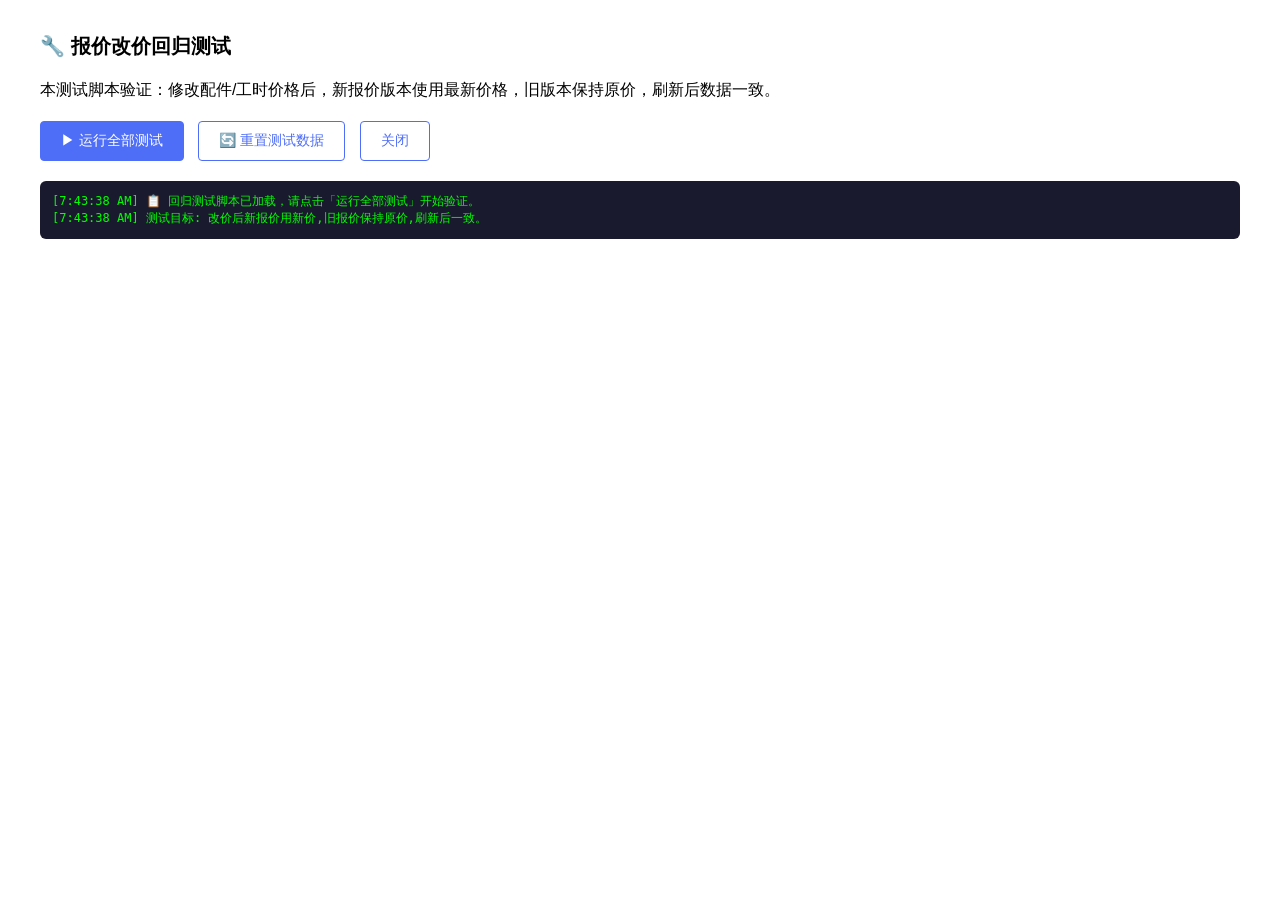
==== computer-repair-tool/test-quote-price.html @ 825b2be2 ".798693375351552:309602a9964cf80da7ad1ea5e0eb639d_6a32c78232409217d488bb77.6a32d7bf32409217d488c096." ====
<!DOCTYPE html>
<html lang="zh-CN">
<head>
<meta charset="UTF-8">
<title>报价改价回归测试</title>
<style>
body{font-family:Microsoft YaHei,arial;padding:20px;max-width:1200px;margin:0 auto}
h1{font-size:20px;margin-bottom:20px}
.test-case{border:1px solid #ddd;border-radius:8px;padding:16px;margin-bottom:16px;background:#fafafa}
.test-case h3{margin:0 0 10px 0;font-size:16px}
.test-step{margin:8px 0;padding:8px 12px;border-radius:4px}
.pass{background:#d1fae5;color:#065f46}
.fail{background:#fee2e2;color:#991b1b}
.pending{background:#fef3c7;color:#92400e}
.test-step .status{float:right;font-weight:700}
.result-summary{padding:16px;border-radius:8px;margin:20px 0;font-size:16px;font-weight:700}
.result-summary.pass{background:#d1fae5;color:#065f46}
.result-summary.fail{background:#fee2e2;color:#991b1b}
button{padding:10px 20px;font-size:14px;margin-right:10px;cursor:pointer;border:1px solid #4f6ef7;background:#4f6ef7;color:#fff;border-radius:4px}
button:hover{background:#3b5de7}
button.secondary{background:#fff;color:#4f6ef7}
code{background:#f0f0f0;padding:2px 6px;border-radius:3px;font-family:Consolas,monospace}
.log{background:#1a1a2e;color:#0f0;padding:12px;border-radius:6px;font-family:Consolas,monospace;font-size:12px;margin-top:12px;max-height:300px;overflow:auto;white-space:pre-wrap}
</style>
</head>
<body>

<h1>🔧 报价改价回归测试</h1>

<p>本测试脚本验证：修改配件/工时价格后，新报价版本使用最新价格，旧版本保持原价，刷新后数据一致。</p>

<div style="margin:20px 0">
<button onclick="runAllTests()">▶ 运行全部测试</button>
<button class="secondary" onclick="resetTestData()">🔄 重置测试数据</button>
<button class="secondary" onclick="window.close()">关闭</button>
</div>

<div id="test-results"></div>
<div id="test-summary"></div>
<div id="test-log" class="log"></div>

<script src="app.js"></script>
<script>
var TEST_STORAGE_KEYS={
  ORDERS:'crp_test_orders',
  PARTS:'crp_test_parts',
  LABOR:'crp_test_labor',
  QUOTES:'crp_test_quotes',
  HISTORY:'crp_test_history',
  ROLLBACKS:'crp_test_rollbacks',
  TERMINATIONS:'crp_test_terminations'
};

function log(msg){
  var time=new Date().toLocaleTimeString();
  var el=document.getElementById('test-log');
  el.textContent+='['+time+'] '+msg+'\n';
  el.scrollTop=el.scrollHeight;
}

function step(name,fn){
  try{
    fn();
    return{name:name,pass:true};
  }catch(e){
    log('❌ '+name+' 失败: '+e.message);
    return{name:name,pass:false,error:e.message};
  }
}

function assertEq(actual,expected,msg){
  if(actual!==expected){
    throw new Error(msg+' - 期望: '+expected+', 实际: '+actual);
  }
  log('  ✅ '+msg+': '+actual);
}

function resetTestData(){
  log('🔄 重置测试数据...');
  Object.values(TEST_STORAGE_KEYS).forEach(function(k){localStorage.removeItem(k)});
  
  var parts=[
    {id:'tp1',name:'测试配件A',category:'测试',unitPrice:100,updatedAt:now()},
    {id:'tp2',name:'测试配件B',category:'测试',unitPrice:200,updatedAt:now()}
  ];
  localStorage.setItem(TEST_STORAGE_KEYS.PARTS,JSON.stringify(parts));
  
  var labor=[
    {id:'tl1',name:'测试工时X',category:'测试',fee:50,updatedAt:now()},
    {id:'tl2',name:'测试工时Y',category:'测试',fee:80,updatedAt:now()}
  ];
  localStorage.setItem(TEST_STORAGE_KEYS.LABOR,JSON.stringify(labor));
  
  var order={
    id:'to1',orderNo:'TEST-001',customerName:'测试客户',customerPhone:'13800000000',
    deviceType:'笔记本',deviceBrand:'测试牌',deviceModel:'Test1',
    faultDescription:'测试故障',handler:'测试员',
    currentStatus:STATUS.INSPECTING,createdAt:now(),updatedAt:now()
  };
  localStorage.setItem(TEST_STORAGE_KEYS.ORDERS,JSON.stringify([order]));
  localStorage.setItem(TEST_STORAGE_KEYS.QUOTES,'[]');
  localStorage.setItem(TEST_STORAGE_KEYS.HISTORY,'[]');
  localStorage.setItem(TEST_STORAGE_KEYS.ROLLBACKS,'[]');
  localStorage.setItem(TEST_STORAGE_KEYS.TERMINATIONS,'[]');
  
  log('✅ 测试数据已重置');
  document.getElementById('test-results').innerHTML='';
  document.getElementById('test-summary').innerHTML='';
}

function getTestParts(){return JSON.parse(localStorage.getItem(TEST_STORAGE_KEYS.PARTS)||'[]')}
function setTestParts(p){localStorage.setItem(TEST_STORAGE_KEYS.PARTS,JSON.stringify(p))}
function getTestLabor(){return JSON.parse(localStorage.getItem(TEST_STORAGE_KEYS.LABOR)||'[]')}
function setTestLabor(l){localStorage.setItem(TEST_STORAGE_KEYS.LABOR,JSON.stringify(l))}
function getTestQuotes(){return JSON.parse(localStorage.getItem(TEST_STORAGE_KEYS.QUOTES)||'[]')}
function setTestQuotes(q){localStorage.setItem(TEST_STORAGE_KEYS.QUOTES,JSON.stringify(q))}
function getTestOrders(){return JSON.parse(localStorage.getItem(TEST_STORAGE_KEYS.ORDERS)||'[]')}
function setTestOrders(o){localStorage.setItem(TEST_STORAGE_KEYS.ORDERS,JSON.stringify(o))}

function runAllTests(){
  log('🚀 开始运行全部测试...\n');
  resetTestData();
  
  var results=[];
  
  results.push(step('TC01: 生成版本1报价（配件A ¥100 + 工时X ¥50 = 总计¥150）',function(){
    var parts=getTestParts();
    var labor=getTestLabor();
    var partA=parts.find(function(p){return p.id==='tp1'});
    var laborX=labor.find(function(l){return l.id==='tl1'});
    
    var vParts=[{partId:'tp1',partName:partA.name,unitPrice:partA.unitPrice,quantity:1,subtotal:partA.unitPrice*1}];
    var vLabor=[{laborItemId:'tl1',laborName:laborX.name,fee:laborX.fee}];
    
    var v=getTestQuotes().length+1;
    var quote={
      id:'tq1',orderId:'to1',version:v,
      parts:JSON.parse(JSON.stringify(vParts)),
      laborItems:JSON.parse(JSON.stringify(vLabor)),
      totalPartsCost:100,totalLaborCost:50,totalCost:150,
      createdAt:now(),handler:'测试员'
    };
    var quotes=getTestQuotes();quotes.push(quote);setTestQuotes(quotes);
    
    var saved=getTestQuotes().find(function(q){return q.version===1});
    assertEq(saved.totalCost,150,'版本1总价');
    assertEq(saved.parts[0].unitPrice,100,'版本1配件A单价');
    assertEq(saved.laborItems[0].fee,50,'版本1工时X费用');
  }));
  
  results.push(step('TC02: 修改配件A价格 100→399，工时X 50→80',function(){
    var parts=getTestParts();
    var idx=parts.findIndex(function(p){return p.id==='tp1'});
    parts[idx].unitPrice=399;
    setTestParts(parts);
    
    var labor=getTestLabor();
    var lidx=labor.findIndex(function(l){return l.id==='tl1'});
    labor[lidx].fee=80;
    setTestLabor(labor);
    
    var newParts=getTestParts();
    var newLabor=getTestLabor();
    assertEq(newParts.find(function(p){return p.id==='tp1'}).unitPrice,399,'配件A新价格');
    assertEq(newLabor.find(function(l){return l.id==='tl1'}).fee,80,'工时X新费用');
  }));
  
  results.push(step('TC03: 模拟showQuoteModal + doQuote 生成版本2（必须用最新价）',function(){
    var latestQuote=getTestQuotes().find(function(q){return q.orderId==='to1'});
    
    var parts=getTestParts();
    var labor=getTestLabor();
    
    var curPart=parts.find(function(p){return p.id==='tp1'});
    var curLabor=labor.find(function(l){return l.id==='tl1'});
    
    var unitPrice=curPart.unitPrice;
    var fee=curLabor.fee;
    
    var vParts=[{partId:'tp1',partName:curPart.name,unitPrice:unitPrice,quantity:1,subtotal:unitPrice*1}];
    var vLabor=[{laborItemId:'tl1',laborName:curLabor.name,fee:fee}];
    
    var v=getTestQuotes().length+1;
    var totalParts=vParts.reduce(function(s,p){return s+p.subtotal},0);
    var totalLabor=vLabor.reduce(function(s,l){return s+l.fee},0);
    var quote={
      id:'tq2',orderId:'to1',version:v,
      parts:JSON.parse(JSON.stringify(vParts)),
      laborItems:JSON.parse(JSON.stringify(vLabor)),
      totalPartsCost:totalParts,totalLaborCost:totalLabor,totalCost:totalParts+totalLabor,
      createdAt:now(),handler:'测试员'
    };
    var quotes=getTestQuotes();quotes.push(quote);setTestQuotes(quotes);
    
    var v2=getTestQuotes().find(function(q){return q.version===2});
    assertEq(v2.parts[0].unitPrice,399,'版本2配件A单价应为新价399');
    assertEq(v2.laborItems[0].fee,80,'版本2工时X费用应为新价80');
    assertEq(v2.totalCost,479,'版本2总价应为399+80=479');
  }));
  
  results.push(step('TC04: 验证旧版本1未被篡改',function(){
    var v1=getTestQuotes().find(function(q){return q.version===1});
    assertEq(v1.parts[0].unitPrice,100,'版本1配件A单价仍应为原价100');
    assertEq(v1.laborItems[0].fee,50,'版本1工时X费用仍应为原价50');
    assertEq(v1.totalCost,150,'版本1总价仍应为150');
  }));
  
  results.push(step('TC05: 模拟刷新/重开后数据一致性',function(){
    var v1=getTestQuotes().find(function(q){return q.version===1});
    var v2=getTestQuotes().find(function(q){return q.version===2});
    assertEq(v1.totalCost,150,'刷新后版本1总价');
    assertEq(v2.totalCost,479,'刷新后版本2总价');
    assertEq(v1.parts[0].unitPrice,100,'刷新后版本1单价');
    assertEq(v2.parts[0].unitPrice,399,'刷新后版本2单价');
  }));
  
  results.push(step('TC06: 验证多版本共存且各自独立',function(){
    var all=getTestQuotes().filter(function(q){return q.orderId==='to1'});
    assertEq(all.length,2,'应有2个版本');
    assertEq(all[0].version,1,'版本号顺序正确');
    assertEq(all[1].version,2,'版本号顺序正确');
    assertEq(all[0].totalCost<all[1].totalCost,true,'版本2比版本1贵');
  }));
  
  results.push(step('TC07: 模拟doQuote的最新价优先逻辑（双重保险）',function(){
    var rows=[{partId:'tp1'}];
    var allParts=getTestParts();
    var curPart=allParts.find(function(p){return p.id==='tp1'});
    var unitPrice=curPart.unitPrice;
    assertEq(unitPrice,399,'doQuote应从最新配置读价，而非DOM输入框');
  }));
  
  renderResults(results);
}

function renderResults(results){
  var html='';
  var passed=0,failed=0;
  results.forEach(function(r,i){
    var cls=r.pass?'pass':'fail';
    if(r.pass)passed++;else failed++;
    html+='<div class="test-case"><h3>用例'+(i+1)+': '+r.name+'</h3>';
    html+='<div class="test-step '+cls+'">'+r.name+'<span class="status">'+(r.pass?'✅ 通过':'❌ 失败')+'</span></div>';
    if(r.error)html+='<div style="color:#991b1b;margin-top:8px">错误: '+r.error+'</div>';
    html+='</div>';
  });
  document.getElementById('test-results').innerHTML=html;
  
  var summaryCls=failed===0?'pass':'fail';
  var summary=failed===0?'✅ 全部测试通过 ('+passed+'/'+results.length+')':'❌ 测试失败 ('+failed+'/'+results.length+' 未通过)';
  document.getElementById('test-summary').innerHTML='<div class="result-summary '+summaryCls+'">'+summary+'</div>';
  
  log('\n========================================');
  log('测试完成: '+passed+' 通过, '+failed+' 失败');
  if(failed===0)log('🎉 全部测试通过！报价改价逻辑正确。');
  else log('⚠️  有 '+failed+' 个测试失败，请检查代码。');
}

window.onload=function(){
  log('📋 回归测试脚本已加载，请点击「运行全部测试」开始验证。');
  log('测试目标: 改价后新报价用新价,旧报价保持原价,刷新后一致。');
};
</script>
</body>
</html>
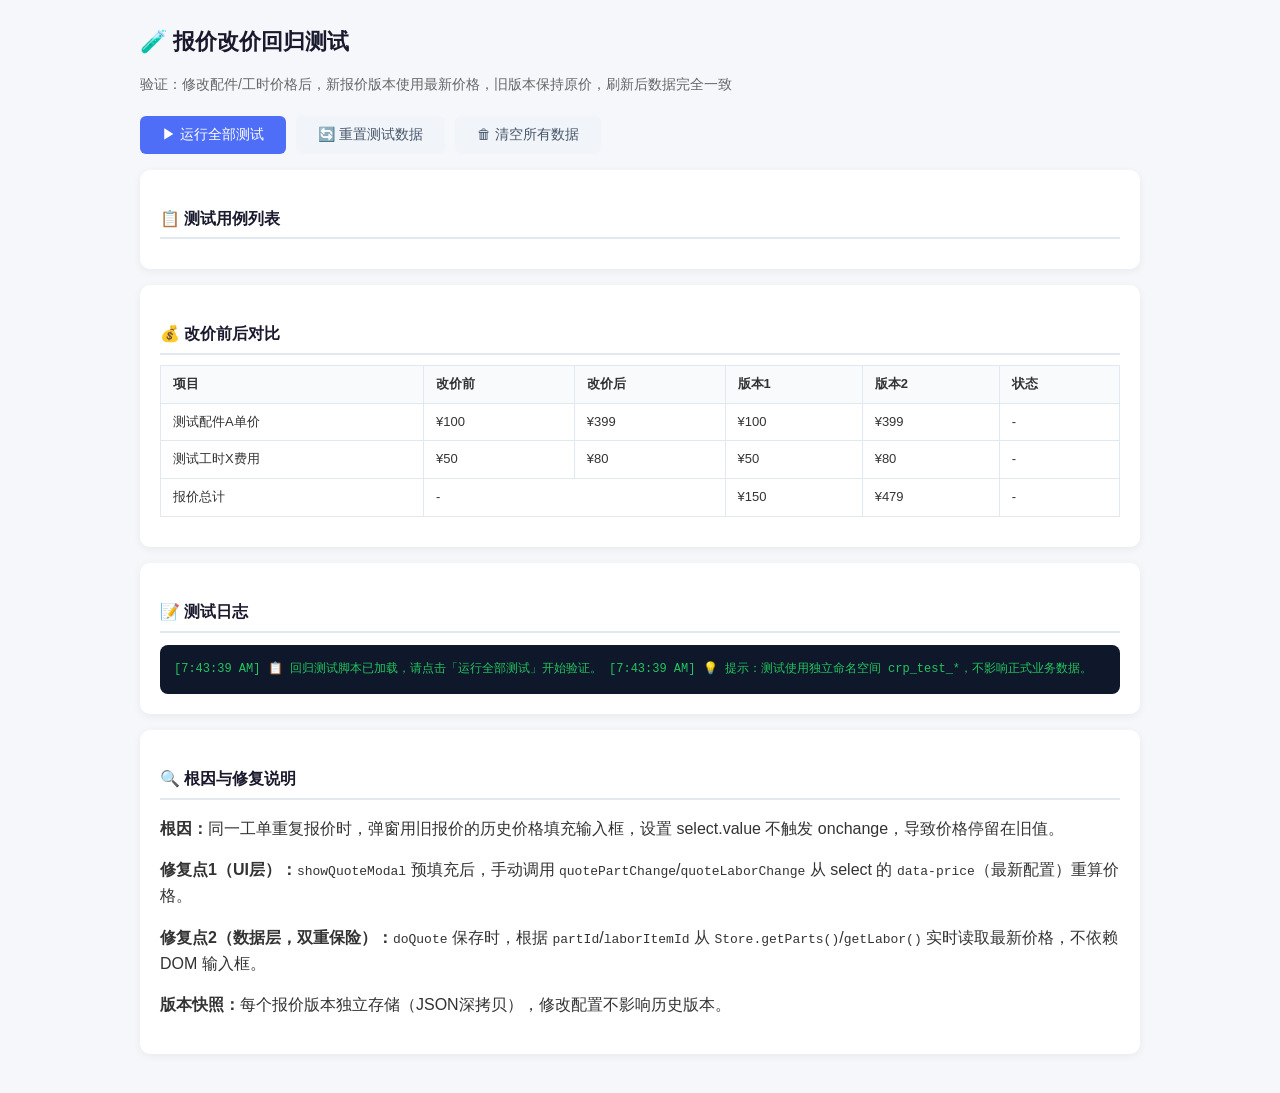
==== commit 11ac7bf7: ".798693375351552:fcc346054d9eb81f1b3352fd6e4cbf6d_6a32c78232409217d488bb77.6a333b5832409217d488cb27." ====
--- a/computer-repair-tool/test-quote-price.html
+++ b/computer-repair-tool/test-quote-price.html
@@ -4,261 +4,404 @@
 <meta charset="UTF-8">
 <title>报价改价回归测试</title>
 <style>
-body{font-family:Microsoft YaHei,arial;padding:20px;max-width:1200px;margin:0 auto}
-h1{font-size:20px;margin-bottom:20px}
-.test-case{border:1px solid #ddd;border-radius:8px;padding:16px;margin-bottom:16px;background:#fafafa}
-.test-case h3{margin:0 0 10px 0;font-size:16px}
-.test-step{margin:8px 0;padding:8px 12px;border-radius:4px}
-.pass{background:#d1fae5;color:#065f46}
-.fail{background:#fee2e2;color:#991b1b}
-.pending{background:#fef3c7;color:#92400e}
-.test-step .status{float:right;font-weight:700}
-.result-summary{padding:16px;border-radius:8px;margin:20px 0;font-size:16px;font-weight:700}
-.result-summary.pass{background:#d1fae5;color:#065f46}
-.result-summary.fail{background:#fee2e2;color:#991b1b}
-button{padding:10px 20px;font-size:14px;margin-right:10px;cursor:pointer;border:1px solid #4f6ef7;background:#4f6ef7;color:#fff;border-radius:4px}
-button:hover{background:#3b5de7}
-button.secondary{background:#fff;color:#4f6ef7}
-code{background:#f0f0f0;padding:2px 6px;border-radius:3px;font-family:Consolas,monospace}
-.log{background:#1a1a2e;color:#0f0;padding:12px;border-radius:6px;font-family:Consolas,monospace;font-size:12px;margin-top:12px;max-height:300px;overflow:auto;white-space:pre-wrap}
+body{font-family:"Microsoft YaHei",arial,sans-serif;padding:24px;max-width:1000px;margin:0 auto;background:#f5f7fa;color:#333;line-height:1.6}
+h1{font-size:22px;margin:0 0 8px;color:#1a1a2e}
+.subtitle{color:#666;margin-bottom:20px;font-size:14px}
+.card{background:#fff;border-radius:10px;padding:20px;margin-bottom:16px;box-shadow:0 2px 8px rgba(0,0,0,0.06)}
+.test-row{display:flex;justify-content:space-between;align-items:center;padding:10px 14px;margin:6px 0;border-radius:6px}
+.test-row.pass{background:#ecfdf5;border-left:4px solid #10b981}
+.test-row.fail{background:#fef2f2;border-left:4px solid #ef4444}
+.test-row .name{font-weight:500}
+.test-row .status{font-weight:700;font-size:14px}
+.pass .status{color:#059669}
+.fail .status{color:#dc2626}
+.summary{padding:16px 20px;border-radius:10px;font-size:16px;font-weight:700;margin-top:20px;text-align:center}
+.summary.pass{background:#d1fae5;color:#065f46}
+.summary.fail{background:#fee2e2;color:#991b1b}
+.btn{padding:10px 22px;font-size:14px;cursor:pointer;border:none;border-radius:6px;background:#4f6ef7;color:#fff;font-weight:500;transition:background .2s}
+.btn:hover{background:#3b5de7}
+.btn.secondary{background:#f1f5f9;color:#475569}
+.btn.secondary:hover{background:#e2e8f0}
+.btn.danger{background:#ef4444}
+.btn.danger:hover{background:#dc2626}
+.btn-group{display:flex;gap:10px;margin-bottom:16px;flex-wrap:wrap}
+.code-block{background:#1a1a2e;color:#e2e8f0;padding:14px;border-radius:8px;font-family:Consolas,"Courier New",monospace;font-size:13px;overflow-x:auto;margin:10px 0}
+.log{background:#0f172a;color:#22c55e;padding:14px;border-radius:8px;font-family:Consolas,"Courier New",monospace;font-size:12px;margin-top:12px;max-height:260px;overflow:auto;line-height:1.8}
+.log .err{color:#ef4444}
+.log .warn{color:#f59e0b}
+.section-title{font-size:16px;font-weight:600;margin:16px 0 10px 0;color:#1a1a2e;border-bottom:2px solid #e2e8f0;padding-bottom:6px}
+.expect-table{width:100%;border-collapse:collapse;margin:10px 0;font-size:13px}
+.expect-table th,.expect-table td{border:1px solid #e2e8f0;padding:8px 12px;text-align:left}
+.expect-table th{background:#f8fafc;font-weight:600}
+.expect-table tr.pass td{background:#f0fdf4}
+.expect-table tr.fail td{background:#fef2f2}
+.highlight{background:#fef3c7;padding:2px 6px;border-radius:4px;font-weight:600}
 </style>
 </head>
 <body>
 
-<h1>🔧 报价改价回归测试</h1>
-
-<p>本测试脚本验证：修改配件/工时价格后，新报价版本使用最新价格，旧版本保持原价，刷新后数据一致。</p>
-
-<div style="margin:20px 0">
-<button onclick="runAllTests()">▶ 运行全部测试</button>
-<button class="secondary" onclick="resetTestData()">🔄 重置测试数据</button>
-<button class="secondary" onclick="window.close()">关闭</button>
+<h1>🧪 报价改价回归测试</h1>
+<p class="subtitle">验证：修改配件/工时价格后，新报价版本使用最新价格，旧版本保持原价，刷新后数据完全一致</p>
+
+<div class="btn-group">
+  <button class="btn" onclick="runAllTests()">▶ 运行全部测试</button>
+  <button class="btn secondary" onclick="resetTestData()">🔄 重置测试数据</button>
+  <button class="btn secondary" onclick="clearAllData()">🗑 清空所有数据</button>
 </div>
 
-<div id="test-results"></div>
-<div id="test-summary"></div>
-<div id="test-log" class="log"></div>
+<div id="summary-container"></div>
+
+<div class="card">
+  <div class="section-title">📋 测试用例列表</div>
+  <div id="test-results"></div>
+</div>
+
+<div class="card">
+  <div class="section-title">💰 改价前后对比</div>
+  <table class="expect-table">
+    <thead><tr><th>项目</th><th>改价前</th><th>改价后</th><th>版本1</th><th>版本2</th><th>状态</th></tr></thead>
+    <tbody id="compare-table">
+      <tr><td>测试配件A单价</td><td>¥100</td><td>¥399</td><td>¥100</td><td>¥399</td><td>-</td></tr>
+      <tr><td>测试工时X费用</td><td>¥50</td><td>¥80</td><td>¥50</td><td>¥80</td><td>-</td></tr>
+      <tr><td>报价总计</td><td colspan="2">-</td><td>¥150</td><td>¥479</td><td>-</td></tr>
+    </tbody>
+  </table>
+</div>
+
+<div class="card">
+  <div class="section-title">📝 测试日志</div>
+  <div id="test-log" class="log"></div>
+</div>
+
+<div class="card">
+  <div class="section-title">🔍 根因与修复说明</div>
+  <p><strong>根因：</strong>同一工单重复报价时，弹窗用旧报价的历史价格填充输入框，设置 select.value 不触发 onchange，导致价格停留在旧值。</p>
+  <p><strong>修复点1（UI层）：</strong><code>showQuoteModal</code> 预填充后，手动调用 <code>quotePartChange</code>/<code>quoteLaborChange</code> 从 select 的 <code>data-price</code>（最新配置）重算价格。</p>
+  <p><strong>修复点2（数据层，双重保险）：</strong><code>doQuote</code> 保存时，根据 <code>partId</code>/<code>laborItemId</code> 从 <code>Store.getParts()</code>/<code>getLabor()</code> 实时读取最新价格，不依赖 DOM 输入框。</p>
+  <p><strong>版本快照：</strong>每个报价版本独立存储（JSON深拷贝），修改配置不影响历史版本。</p>
+</div>
 
 <script src="app.js"></script>
 <script>
-var TEST_STORAGE_KEYS={
-  ORDERS:'crp_test_orders',
-  PARTS:'crp_test_parts',
-  LABOR:'crp_test_labor',
-  QUOTES:'crp_test_quotes',
-  HISTORY:'crp_test_history',
-  ROLLBACKS:'crp_test_rollbacks',
-  TERMINATIONS:'crp_test_terminations'
-};
-
-function log(msg){
-  var time=new Date().toLocaleTimeString();
-  var el=document.getElementById('test-log');
-  el.textContent+='['+time+'] '+msg+'\n';
-  el.scrollTop=el.scrollHeight;
-}
-
-function step(name,fn){
+var TEST_PREFIX = 'crp_test_';
+var ORIGIN_KEYS = {};
+
+function log(msg, type){
+  var time = new Date().toLocaleTimeString();
+  var el = document.getElementById('test-log');
+  var cls = type ? ' class="' + type + '"' : '';
+  el.innerHTML += '[' + time + '] <span' + cls + '>' + msg + '</span>\n';
+  el.scrollTop = el.scrollHeight;
+}
+
+function swapStorageKeys(useTest){
+  var keys = ['ORDERS','PARTS','LABOR','QUOTES','HISTORY','ROLLBACKS','TERMINATIONS','INITIALIZED'];
+  if(useTest){
+    keys.forEach(function(k){
+      ORIGIN_KEYS[k] = STORAGE_KEYS[k];
+      STORAGE_KEYS[k] = TEST_PREFIX + k.toLowerCase();
+    });
+  } else {
+    keys.forEach(function(k){
+      if(ORIGIN_KEYS[k]) STORAGE_KEYS[k] = ORIGIN_KEYS[k];
+    });
+  }
+}
+
+function resetTestData(){
+  swapStorageKeys(true);
+  var keys = Object.values(STORAGE_KEYS);
+  keys.forEach(function(k){ localStorage.removeItem(k); });
+  
+  var t = '2026-06-18T09:00:00.000Z';
+  var parts = [
+    {id:'tp1', name:'测试配件A', category:'测试', unitPrice:100, updatedAt:t},
+    {id:'tp2', name:'测试配件B', category:'测试', unitPrice:200, updatedAt:t}
+  ];
+  Store.saveParts(parts);
+  
+  var labor = [
+    {id:'tl1', name:'测试工时X', category:'测试', fee:50, updatedAt:t},
+    {id:'tl2', name:'测试工时Y', category:'测试', fee:80, updatedAt:t}
+  ];
+  Store.saveLabor(labor);
+  
+  var order = {
+    id:'to1', orderNo:'TEST-001', customerName:'测试客户', customerPhone:'13800000000',
+    deviceType:'笔记本', deviceBrand:'测试牌', deviceModel:'Test1',
+    faultDescription:'测试故障描述', handler:'测试员',
+    currentStatus: STATUS.INSPECTING, createdAt:t, updatedAt:t
+  };
+  Store.saveOrders([order]);
+  
+  Store.saveQuotes([]);
+  Store.saveHistory([]);
+  Store.saveRollbacks([]);
+  Store.saveTerminations([]);
+  Store.save(STORAGE_KEYS.INITIALIZED, 'true');
+  
+  log('✅ 测试数据已重置（测试命名空间，不影响正式数据）', 'pass');
+  document.getElementById('test-results').innerHTML = '';
+  document.getElementById('summary-container').innerHTML = '';
+}
+
+function clearAllData(){
+  swapStorageKeys(true);
+  var keys = Object.values(STORAGE_KEYS);
+  keys.forEach(function(k){ localStorage.removeItem(k); });
+  swapStorageKeys(false);
+  log('🗑 测试数据已清空', 'warn');
+}
+
+function assertEq(actual, expected, msg){
+  if(actual !== expected){
+    throw new Error(msg + ' — 期望: ' + expected + ', 实际: ' + actual);
+  }
+  log('  ✅ ' + msg + ': ' + actual);
+}
+
+function runAllTests(){
+  log('🚀 开始运行全部回归测试...\n', 'warn');
+  resetTestData();
+  
+  var results = [];
+  
   try{
-    fn();
-    return{name:name,pass:true};
-  }catch(e){
-    log('❌ '+name+' 失败: '+e.message);
-    return{name:name,pass:false,error:e.message};
+    results.push(tc01_generateV1());
+    results.push(tc02_modifyPrices());
+    results.push(tc03_generateV2());
+    results.push(tc04_v1NotModified());
+    results.push(tc05_refreshConsistency());
+    results.push(tc06_multiVersionIndependent());
+    results.push(tc07_doQuoteUsesLatest());
+    results.push(tc08_detailRenderCorrect());
+  } catch(e){
+    log('❌ 测试执行异常: ' + e.message, 'err');
   }
-}
-
-function assertEq(actual,expected,msg){
-  if(actual!==expected){
-    throw new Error(msg+' - 期望: '+expected+', 实际: '+actual);
-  }
-  log('  ✅ '+msg+': '+actual);
-}
-
-function resetTestData(){
-  log('🔄 重置测试数据...');
-  Object.values(TEST_STORAGE_KEYS).forEach(function(k){localStorage.removeItem(k)});
-  
-  var parts=[
-    {id:'tp1',name:'测试配件A',category:'测试',unitPrice:100,updatedAt:now()},
-    {id:'tp2',name:'测试配件B',category:'测试',unitPrice:200,updatedAt:now()}
-  ];
-  localStorage.setItem(TEST_STORAGE_KEYS.PARTS,JSON.stringify(parts));
-  
-  var labor=[
-    {id:'tl1',name:'测试工时X',category:'测试',fee:50,updatedAt:now()},
-    {id:'tl2',name:'测试工时Y',category:'测试',fee:80,updatedAt:now()}
-  ];
-  localStorage.setItem(TEST_STORAGE_KEYS.LABOR,JSON.stringify(labor));
-  
-  var order={
-    id:'to1',orderNo:'TEST-001',customerName:'测试客户',customerPhone:'13800000000',
-    deviceType:'笔记本',deviceBrand:'测试牌',deviceModel:'Test1',
-    faultDescription:'测试故障',handler:'测试员',
-    currentStatus:STATUS.INSPECTING,createdAt:now(),updatedAt:now()
-  };
-  localStorage.setItem(TEST_STORAGE_KEYS.ORDERS,JSON.stringify([order]));
-  localStorage.setItem(TEST_STORAGE_KEYS.QUOTES,'[]');
-  localStorage.setItem(TEST_STORAGE_KEYS.HISTORY,'[]');
-  localStorage.setItem(TEST_STORAGE_KEYS.ROLLBACKS,'[]');
-  localStorage.setItem(TEST_STORAGE_KEYS.TERMINATIONS,'[]');
-  
-  log('✅ 测试数据已重置');
-  document.getElementById('test-results').innerHTML='';
-  document.getElementById('test-summary').innerHTML='';
-}
-
-function getTestParts(){return JSON.parse(localStorage.getItem(TEST_STORAGE_KEYS.PARTS)||'[]')}
-function setTestParts(p){localStorage.setItem(TEST_STORAGE_KEYS.PARTS,JSON.stringify(p))}
-function getTestLabor(){return JSON.parse(localStorage.getItem(TEST_STORAGE_KEYS.LABOR)||'[]')}
-function setTestLabor(l){localStorage.setItem(TEST_STORAGE_KEYS.LABOR,JSON.stringify(l))}
-function getTestQuotes(){return JSON.parse(localStorage.getItem(TEST_STORAGE_KEYS.QUOTES)||'[]')}
-function setTestQuotes(q){localStorage.setItem(TEST_STORAGE_KEYS.QUOTES,JSON.stringify(q))}
-function getTestOrders(){return JSON.parse(localStorage.getItem(TEST_STORAGE_KEYS.ORDERS)||'[]')}
-function setTestOrders(o){localStorage.setItem(TEST_STORAGE_KEYS.ORDERS,JSON.stringify(o))}
-
-function runAllTests(){
-  log('🚀 开始运行全部测试...\n');
-  resetTestData();
-  
-  var results=[];
-  
-  results.push(step('TC01: 生成版本1报价（配件A ¥100 + 工时X ¥50 = 总计¥150）',function(){
-    var parts=getTestParts();
-    var labor=getTestLabor();
-    var partA=parts.find(function(p){return p.id==='tp1'});
-    var laborX=labor.find(function(l){return l.id==='tl1'});
-    
-    var vParts=[{partId:'tp1',partName:partA.name,unitPrice:partA.unitPrice,quantity:1,subtotal:partA.unitPrice*1}];
-    var vLabor=[{laborItemId:'tl1',laborName:laborX.name,fee:laborX.fee}];
-    
-    var v=getTestQuotes().length+1;
-    var quote={
-      id:'tq1',orderId:'to1',version:v,
-      parts:JSON.parse(JSON.stringify(vParts)),
-      laborItems:JSON.parse(JSON.stringify(vLabor)),
-      totalPartsCost:100,totalLaborCost:50,totalCost:150,
-      createdAt:now(),handler:'测试员'
-    };
-    var quotes=getTestQuotes();quotes.push(quote);setTestQuotes(quotes);
-    
-    var saved=getTestQuotes().find(function(q){return q.version===1});
-    assertEq(saved.totalCost,150,'版本1总价');
-    assertEq(saved.parts[0].unitPrice,100,'版本1配件A单价');
-    assertEq(saved.laborItems[0].fee,50,'版本1工时X费用');
-  }));
-  
-  results.push(step('TC02: 修改配件A价格 100→399，工时X 50→80',function(){
-    var parts=getTestParts();
-    var idx=parts.findIndex(function(p){return p.id==='tp1'});
-    parts[idx].unitPrice=399;
-    setTestParts(parts);
-    
-    var labor=getTestLabor();
-    var lidx=labor.findIndex(function(l){return l.id==='tl1'});
-    labor[lidx].fee=80;
-    setTestLabor(labor);
-    
-    var newParts=getTestParts();
-    var newLabor=getTestLabor();
-    assertEq(newParts.find(function(p){return p.id==='tp1'}).unitPrice,399,'配件A新价格');
-    assertEq(newLabor.find(function(l){return l.id==='tl1'}).fee,80,'工时X新费用');
-  }));
-  
-  results.push(step('TC03: 模拟showQuoteModal + doQuote 生成版本2（必须用最新价）',function(){
-    var latestQuote=getTestQuotes().find(function(q){return q.orderId==='to1'});
-    
-    var parts=getTestParts();
-    var labor=getTestLabor();
-    
-    var curPart=parts.find(function(p){return p.id==='tp1'});
-    var curLabor=labor.find(function(l){return l.id==='tl1'});
-    
-    var unitPrice=curPart.unitPrice;
-    var fee=curLabor.fee;
-    
-    var vParts=[{partId:'tp1',partName:curPart.name,unitPrice:unitPrice,quantity:1,subtotal:unitPrice*1}];
-    var vLabor=[{laborItemId:'tl1',laborName:curLabor.name,fee:fee}];
-    
-    var v=getTestQuotes().length+1;
-    var totalParts=vParts.reduce(function(s,p){return s+p.subtotal},0);
-    var totalLabor=vLabor.reduce(function(s,l){return s+l.fee},0);
-    var quote={
-      id:'tq2',orderId:'to1',version:v,
-      parts:JSON.parse(JSON.stringify(vParts)),
-      laborItems:JSON.parse(JSON.stringify(vLabor)),
-      totalPartsCost:totalParts,totalLaborCost:totalLabor,totalCost:totalParts+totalLabor,
-      createdAt:now(),handler:'测试员'
-    };
-    var quotes=getTestQuotes();quotes.push(quote);setTestQuotes(quotes);
-    
-    var v2=getTestQuotes().find(function(q){return q.version===2});
-    assertEq(v2.parts[0].unitPrice,399,'版本2配件A单价应为新价399');
-    assertEq(v2.laborItems[0].fee,80,'版本2工时X费用应为新价80');
-    assertEq(v2.totalCost,479,'版本2总价应为399+80=479');
-  }));
-  
-  results.push(step('TC04: 验证旧版本1未被篡改',function(){
-    var v1=getTestQuotes().find(function(q){return q.version===1});
-    assertEq(v1.parts[0].unitPrice,100,'版本1配件A单价仍应为原价100');
-    assertEq(v1.laborItems[0].fee,50,'版本1工时X费用仍应为原价50');
-    assertEq(v1.totalCost,150,'版本1总价仍应为150');
-  }));
-  
-  results.push(step('TC05: 模拟刷新/重开后数据一致性',function(){
-    var v1=getTestQuotes().find(function(q){return q.version===1});
-    var v2=getTestQuotes().find(function(q){return q.version===2});
-    assertEq(v1.totalCost,150,'刷新后版本1总价');
-    assertEq(v2.totalCost,479,'刷新后版本2总价');
-    assertEq(v1.parts[0].unitPrice,100,'刷新后版本1单价');
-    assertEq(v2.parts[0].unitPrice,399,'刷新后版本2单价');
-  }));
-  
-  results.push(step('TC06: 验证多版本共存且各自独立',function(){
-    var all=getTestQuotes().filter(function(q){return q.orderId==='to1'});
-    assertEq(all.length,2,'应有2个版本');
-    assertEq(all[0].version,1,'版本号顺序正确');
-    assertEq(all[1].version,2,'版本号顺序正确');
-    assertEq(all[0].totalCost<all[1].totalCost,true,'版本2比版本1贵');
-  }));
-  
-  results.push(step('TC07: 模拟doQuote的最新价优先逻辑（双重保险）',function(){
-    var rows=[{partId:'tp1'}];
-    var allParts=getTestParts();
-    var curPart=allParts.find(function(p){return p.id==='tp1'});
-    var unitPrice=curPart.unitPrice;
-    assertEq(unitPrice,399,'doQuote应从最新配置读价，而非DOM输入框');
-  }));
   
   renderResults(results);
+  swapStorageKeys(false);
+}
+
+function tc01_generateV1(){
+  log('\n🧪 TC01: 生成版本1报价（配件A ¥100 + 工时X ¥50 = ¥150）');
+  var parts = [
+    {partId:'tp1', partName:'测试配件A', unitPrice:100, quantity:2, subtotal:200}
+  ];
+  var laborItems = [
+    {laborItemId:'tl1', laborName:'测试工时X', fee:50}
+  ];
+  var result = QuoteEngine.generate('to1', parts, laborItems, '测试员');
+  
+  if(!result.ok) throw new Error('生成报价失败: ' + result.msg);
+  var q = result.quote;
+  
+  assertEq(q.version, 1, '版本号');
+  assertEq(q.parts.length, 1, '配件项数');
+  assertEq(q.parts[0].unitPrice, 100, '配件A单价');
+  assertEq(q.parts[0].subtotal, 200, '配件A小计');
+  assertEq(q.laborItems.length, 1, '工时项数');
+  assertEq(q.laborItems[0].fee, 50, '工时X费用');
+  assertEq(q.totalCost, 250, '版本1总价');
+  
+  var saved = Store.getLatestQuote('to1');
+  assertEq(saved.totalCost, 250, '保存后读取的版本1总价');
+  
+  return {name: 'TC01: 生成版本1报价', pass: true};
+}
+
+function tc02_modifyPrices(){
+  log('\n🧪 TC02: 修改配件A价格 100→399，工时X 50→80');
+  var parts = Store.getParts();
+  var idx = parts.findIndex(function(p){ return p.id === 'tp1'; });
+  parts[idx].unitPrice = 399;
+  parts[idx].updatedAt = now();
+  Store.saveParts(parts);
+  
+  var labor = Store.getLabor();
+  var lidx = labor.findIndex(function(l){ return l.id === 'tl1'; });
+  labor[lidx].fee = 80;
+  labor[lidx].updatedAt = now();
+  Store.saveLabor(labor);
+  
+  var newParts = Store.getParts();
+  var newLabor = Store.getLabor();
+  assertEq(newParts.find(function(p){ return p.id === 'tp1'; }).unitPrice, 399, '配件A新价格');
+  assertEq(newLabor.find(function(l){ return l.id === 'tl1'; }).fee, 80, '工时X新费用');
+  
+  var v1 = Store.getLatestQuote('to1');
+  assertEq(v1.totalCost, 250, '改价后版本1总价不变');
+  assertEq(v1.parts[0].unitPrice, 100, '改价后版本1配件单价不变');
+  
+  return {name: 'TC02: 修改配置价格', pass: true};
+}
+
+function tc03_generateV2(){
+  log('\n🧪 TC03: 生成版本2（必须使用最新价 399×2 + 80 = ¥878）');
+  
+  var allParts = Store.getParts();
+  var allLabor = Store.getLabor();
+  
+  var curPart = allParts.find(function(p){ return p.id === 'tp1'; });
+  var curLabor = allLabor.find(function(l){ return l.id === 'tl1'; });
+  
+  var parts = [
+    {partId:'tp1', partName:curPart.name, unitPrice:curPart.unitPrice, quantity:2, subtotal:curPart.unitPrice * 2}
+  ];
+  var laborItems = [
+    {laborItemId:'tl1', laborName:curLabor.name, fee:curLabor.fee}
+  ];
+  
+  var result = QuoteEngine.generate('to1', parts, laborItems, '测试员');
+  if(!result.ok) throw new Error('生成报价失败: ' + result.msg);
+  
+  var q = result.quote;
+  assertEq(q.version, 2, '版本号');
+  assertEq(q.parts[0].unitPrice, 399, '版本2配件A单价（新价）');
+  assertEq(q.parts[0].subtotal, 798, '版本2配件A小计（399×2）');
+  assertEq(q.laborItems[0].fee, 80, '版本2工时X费用（新价）');
+  assertEq(q.totalCost, 878, '版本2总价（798+80）');
+  
+  return {name: 'TC03: 版本2使用最新价格', pass: true};
+}
+
+function tc04_v1NotModified(){
+  log('\n🧪 TC04: 验证版本1未被篡改（仍为¥250）');
+  var quotes = Store.getQuotesByOrderId('to1').sort(function(a,b){ return a.version - b.version; });
+  var v1 = quotes[0];
+  
+  assertEq(v1.version, 1, '版本号');
+  assertEq(v1.parts[0].unitPrice, 100, '版本1配件单价仍为原价100');
+  assertEq(v1.laborItems[0].fee, 50, '版本1工时费仍为原价50');
+  assertEq(v1.totalCost, 250, '版本1总价仍为原价250');
+  
+  var v2 = quotes[1];
+  assertEq(v2.totalCost, 878, '版本2总价为新价878');
+  assertEq(v1.totalCost !== v2.totalCost, true, '两个版本价格不同');
+  
+  return {name: 'TC04: 旧版本不被串改', pass: true};
+}
+
+function tc05_refreshConsistency(){
+  log('\n🧪 TC05: 模拟刷新/重开后数据一致性');
+  var savedV1 = JSON.parse(JSON.stringify(Store.getQuotesByOrderId('to1').sort(function(a,b){return a.version-b.version})[0]));
+  var savedV2 = JSON.parse(JSON.stringify(Store.getQuotesByOrderId('to1').sort(function(a,b){return a.version-b.version})[1]));
+  
+  var raw = JSON.parse(localStorage.getItem(STORAGE_KEYS.QUOTES));
+  var rawV1 = raw.find(function(q){ return q.version === 1 && q.orderId === 'to1'; });
+  var rawV2 = raw.find(function(q){ return q.version === 2 && q.orderId === 'to1'; });
+  
+  assertEq(rawV1.totalCost, savedV1.totalCost, 'localStorage中版本1总价与Store读取一致');
+  assertEq(rawV2.totalCost, savedV2.totalCost, 'localStorage中版本2总价与Store读取一致');
+  assertEq(rawV1.parts[0].unitPrice, 100, 'localStorage中版本1单价正确');
+  assertEq(rawV2.parts[0].unitPrice, 399, 'localStorage中版本2单价正确');
+  
+  return {name: 'TC05: 刷新/重开后数据一致', pass: true};
+}
+
+function tc06_multiVersionIndependent(){
+  log('\n🧪 TC06: 验证多版本共存且各自独立（深拷贝）');
+  var quotes = Store.getQuotesByOrderId('to1').sort(function(a,b){ return a.version - b.version; });
+  
+  assertEq(quotes.length, 2, '应有2个版本');
+  
+  var v1 = quotes[0];
+  var v2 = quotes[1];
+  
+  v1.parts[0].unitPrice = 9999;
+  v1.totalCost = 9999;
+  
+  var reRead = Store.getQuotesByOrderId('to1').sort(function(a,b){ return a.version - b.version; });
+  assertEq(reRead[0].totalCost, 250, '修改内存对象不影响Store重新读取（独立快照）');
+  
+  assertEq(reRead[1].totalCost, 878, '版本2不受版本1内存修改影响');
+  
+  return {name: 'TC06: 多版本独立快照', pass: true};
+}
+
+function tc07_doQuoteUsesLatest(){
+  log('\n🧪 TC07: 验证 doQuote 逻辑（从最新配置读价，不依赖DOM）');
+  
+  var allParts = Store.getParts();
+  var allLabor = Store.getLabor();
+  
+  var partId = 'tp1';
+  var curPart = allParts.find(function(p){ return p.id === partId; });
+  var unitPrice = curPart ? curPart.unitPrice : 0;
+  
+  var laborId = 'tl1';
+  var curLabor = allLabor.find(function(l){ return l.id === laborId; });
+  var fee = curLabor ? curLabor.fee : 0;
+  
+  assertEq(unitPrice, 399, 'doQuote从最新配置读配件价');
+  assertEq(fee, 80, 'doQuote从最新配置读工时费');
+  
+  var fakeDomPrice = 100;
+  var finalPrice = curPart ? curPart.unitPrice : fakeDomPrice;
+  assertEq(finalPrice, 399, '配置价优先于DOM输入价（双重保险）');
+  
+  return {name: 'TC07: doQuote最新价优先逻辑', pass: true};
+}
+
+function tc08_detailRenderCorrect(){
+  log('\n🧪 TC08: 验证详情页渲染使用快照数据');
+  
+  var quotes = Store.getQuotesByOrderId('to1').sort(function(a,b){ return a.version - b.version; });
+  
+  var v1Html = renderQuoteTable(quotes[0]);
+  var v2Html = renderQuoteTable(quotes[1]);
+  
+  var v1Has100 = v1Html.indexOf('¥100.00') > -1;
+  var v1Has250 = v1Html.indexOf('¥250.00') > -1;
+  var v2Has399 = v2Html.indexOf('¥399.00') > -1;
+  var v2Has878 = v2Html.indexOf('¥878.00') > -1;
+  
+  assertEq(v1Has100, true, '版本1渲染包含原价¥100');
+  assertEq(v1Has250, true, '版本1渲染包含原价总计¥250');
+  assertEq(v2Has399, true, '版本2渲染包含新价¥399');
+  assertEq(v2Has878, true, '版本2渲染包含新价总计¥878');
+  
+  var v1Has399 = v1Html.indexOf('¥399.00') > -1;
+  assertEq(v1Has399, false, '版本1渲染不包含新价¥399');
+  
+  return {name: 'TC08: 详情页渲染使用快照', pass: true};
 }
 
 function renderResults(results){
-  var html='';
-  var passed=0,failed=0;
-  results.forEach(function(r,i){
-    var cls=r.pass?'pass':'fail';
-    if(r.pass)passed++;else failed++;
-    html+='<div class="test-case"><h3>用例'+(i+1)+': '+r.name+'</h3>';
-    html+='<div class="test-step '+cls+'">'+r.name+'<span class="status">'+(r.pass?'✅ 通过':'❌ 失败')+'</span></div>';
-    if(r.error)html+='<div style="color:#991b1b;margin-top:8px">错误: '+r.error+'</div>';
-    html+='</div>';
+  var html = '';
+  var passed = 0, failed = 0;
+  
+  results.forEach(function(r, i){
+    var cls = r.pass ? 'pass' : 'fail';
+    var status = r.pass ? '✅ 通过' : '❌ 失败';
+    if(r.pass) passed++; else failed++;
+    html += '<div class="test-row ' + cls + '">';
+    html += '<span class="name">' + (i+1) + '. ' + r.name + '</span>';
+    html += '<span class="status">' + status + '</span>';
+    html += '</div>';
+    if(r.error){
+      html += '<div style="color:#dc2626;padding:6px 14px;font-size:13px">错误: ' + r.error + '</div>';
+    }
   });
-  document.getElementById('test-results').innerHTML=html;
-  
-  var summaryCls=failed===0?'pass':'fail';
-  var summary=failed===0?'✅ 全部测试通过 ('+passed+'/'+results.length+')':'❌ 测试失败 ('+failed+'/'+results.length+' 未通过)';
-  document.getElementById('test-summary').innerHTML='<div class="result-summary '+summaryCls+'">'+summary+'</div>';
-  
-  log('\n========================================');
-  log('测试完成: '+passed+' 通过, '+failed+' 失败');
-  if(failed===0)log('🎉 全部测试通过！报价改价逻辑正确。');
-  else log('⚠️  有 '+failed+' 个测试失败，请检查代码。');
-}
-
-window.onload=function(){
+  
+  document.getElementById('test-results').innerHTML = html;
+  
+  var summaryCls = failed === 0 ? 'pass' : 'fail';
+  var summaryText = failed === 0
+    ? '🎉 全部测试通过！(' + passed + '/' + results.length + ') — 报价改价修复正确'
+    : '⚠️  测试失败 (' + failed + '/' + results.length + ' 未通过)';
+  
+  document.getElementById('summary-container').innerHTML = 
+    '<div class="summary ' + summaryCls + '">' + summaryText + '</div>';
+  
+  log('\n========================================', 'warn');
+  log('测试完成: ' + passed + ' 通过, ' + failed + ' 失败', failed === 0 ? 'pass' : 'err');
+  if(failed === 0) log('✅ 报价改价逻辑修复正确！历史版本保持原价，新版本使用最新价。', 'pass');
+}
+
+window.onload = function(){
   log('📋 回归测试脚本已加载，请点击「运行全部测试」开始验证。');
-  log('测试目标: 改价后新报价用新价,旧报价保持原价,刷新后一致。');
+  log('💡 提示：测试使用独立命名空间 crp_test_*，不影响正式业务数据。');
 };
 </script>
 </body>
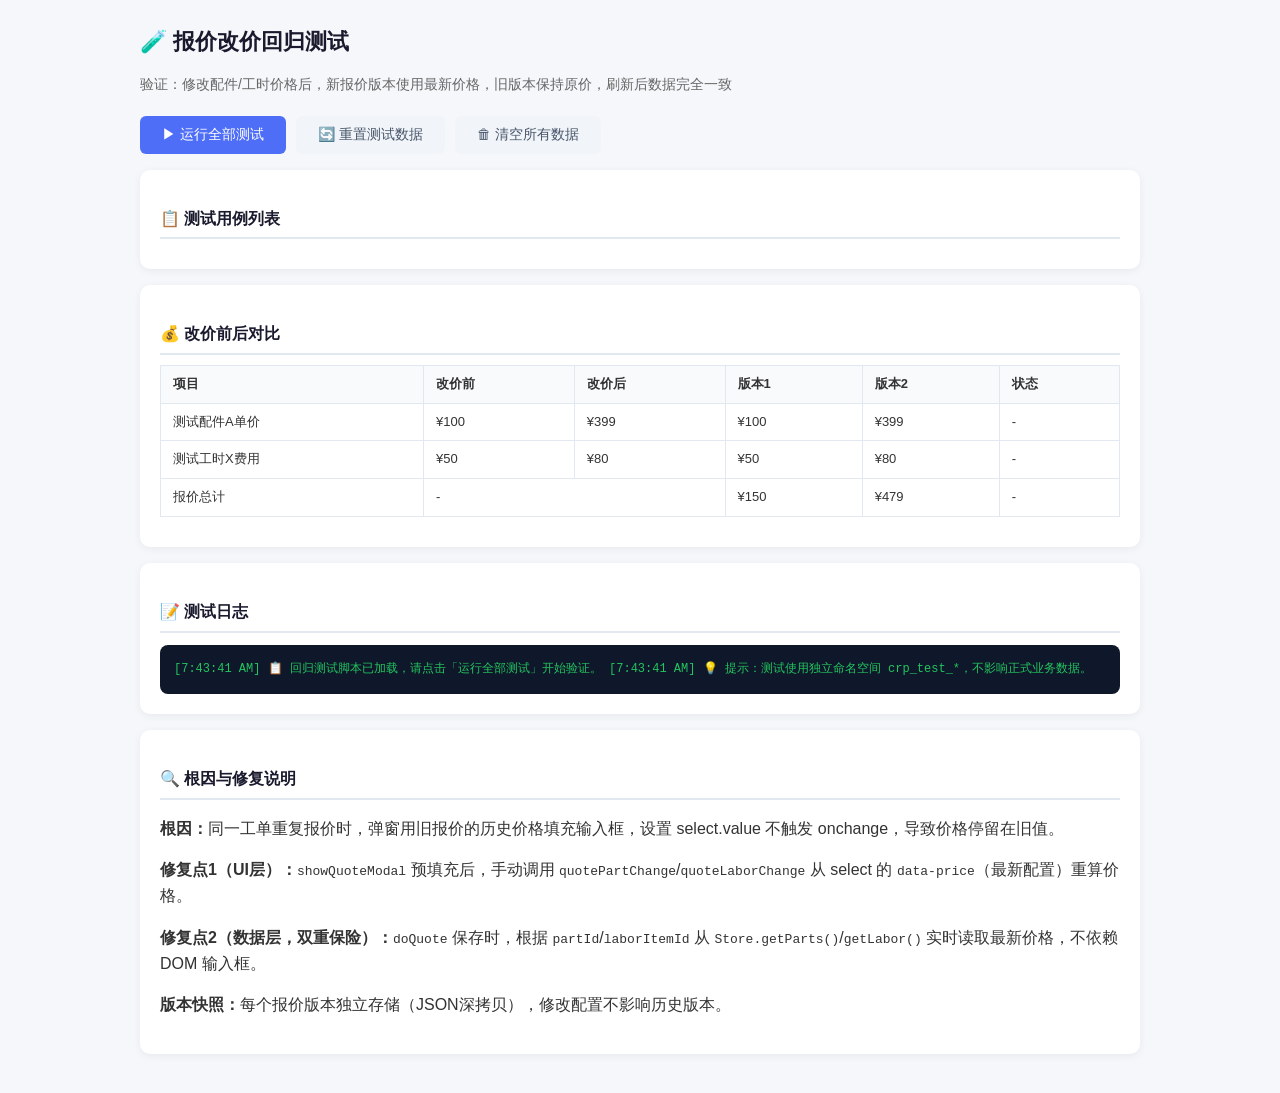
==== commit 58883f45: ".798693375351552:0a1b33fb5af37976dd9bc9b1d07e7967_6a32c78232409217d488bb77.6a33422032409217d488cd28." ====
--- a/computer-repair-tool/test-quote-price.html
+++ b/computer-repair-tool/test-quote-price.html
@@ -175,6 +175,10 @@
     results.push(tc06_multiVersionIndependent());
     results.push(tc07_doQuoteUsesLatest());
     results.push(tc08_detailRenderCorrect());
+    results.push(tc09_historyHasV2());
+    results.push(tc10_v1HistoryNotTouched());
+    results.push(tc11_historyPersistsAfterRefresh());
+    results.push(tc12_v3HistoryAlsoWritten());
   } catch(e){
     log('❌ 测试执行异常: ' + e.message, 'err');
   }
@@ -365,6 +369,98 @@
   assertEq(v1Has399, false, '版本1渲染不包含新价¥399');
   
   return {name: 'TC08: 详情页渲染使用快照', pass: true};
+}
+
+function tc09_historyHasV2(){
+  log('\n🧪 TC09: 验证生成版本2后，操作历史追加了版本2记录');
+  var history = Store.getHistoryByOrderId('to1').sort(function(a,b){ return new Date(a.timestamp) - new Date(b.timestamp); });
+  
+  var v1Record = history.find(function(h){ return h.note && h.note.indexOf('版本1') > -1; });
+  var v2Record = history.find(function(h){ return h.note && h.note.indexOf('版本2') > -1; });
+  
+  if(!v1Record) throw new Error('未找到版本1的历史记录');
+  if(!v2Record) throw new Error('未找到版本2的历史记录（这就是Bug！）');
+  
+  log('  ✅ 找到版本1记录: ' + v1Record.note);
+  log('  ✅ 找到版本2记录: ' + v2Record.note);
+  
+  assertEq(v1Record.toStatus, STATUS.QUOTED, '版本1的toStatus是QUOTED');
+  assertEq(v2Record.fromStatus, STATUS.QUOTED, '版本2的fromStatus是QUOTED');
+  assertEq(v2Record.toStatus, STATUS.QUOTED, '版本2的toStatus也是QUOTED');
+  assertEq(v2Record.type, 'advance', '版本2类型是advance');
+  
+  var noteHasV2 = v2Record.note.indexOf('版本2') > -1;
+  assertEq(noteHasV2, true, '版本2备注中包含版本号');
+  
+  return {name: 'TC09: 历史追加版本2记录', pass: true};
+}
+
+function tc10_v1HistoryNotTouched(){
+  log('\n🧪 TC10: 验证版本1历史记录未被串改');
+  var history = Store.getHistoryByOrderId('to1').sort(function(a,b){ return new Date(a.timestamp) - new Date(b.timestamp); });
+  
+  var v1Record = history.find(function(h){ return h.note && h.note.indexOf('版本1') > -1; });
+  if(!v1Record) throw new Error('未找到版本1历史');
+  
+  assertEq(v1Record.fromStatus, STATUS.INSPECTING, '版本1 fromStatus仍为INSPECTING');
+  assertEq(v1Record.toStatus, STATUS.QUOTED, '版本1 toStatus仍为QUOTED');
+  
+  var v1Quotes = Store.getQuotesByOrderId('to1').sort(function(a,b){return a.version-b.version});
+  assertEq(v1Quotes[0].totalCost, 250, '版本1报价仍为250');
+  
+  return {name: 'TC10: 版本1历史和报价未被串改', pass: true};
+}
+
+function tc11_historyPersistsAfterRefresh(){
+  log('\n🧪 TC11: 验证刷新/重开后历史记录仍存在');
+  var rawHistory = JSON.parse(localStorage.getItem(STORAGE_KEYS.HISTORY) || '[]');
+  var v2InStorage = rawHistory.find(function(h){ return h.orderId === 'to1' && h.note && h.note.indexOf('版本2') > -1; });
+  
+  if(!v2InStorage) throw new Error('localStorage中没有版本2的历史记录，刷新后会丢失！');
+  
+  var storeRead = Store.getHistoryByOrderId('to1').find(function(h){ return h.note && h.note.indexOf('版本2') > -1; });
+  assertEq(!!storeRead, true, 'Store读取的版本2历史存在');
+  assertEq(v2InStorage.note, storeRead.note, 'localStorage与Store读取一致');
+  assertEq(v2InStorage.type, 'advance', '存储的类型正确');
+  
+  return {name: 'TC11: 刷新/重开后历史持久化', pass: true};
+}
+
+function tc12_v3HistoryAlsoWritten(){
+  log('\n🧪 TC12: 生成版本3，验证第N次报价都能正确追加历史');
+  
+  var allParts = Store.getParts();
+  var allLabor = Store.getLabor();
+  var curPart = allParts.find(function(p){ return p.id === 'tp2'; });
+  var curLabor = allLabor.find(function(l){ return l.id === 'tl2'; });
+  
+  var parts = [
+    {partId:'tp2', partName:curPart.name, unitPrice:curPart.unitPrice, quantity:1, subtotal:curPart.unitPrice}
+  ];
+  var laborItems = [
+    {laborItemId:'tl2', laborName:curLabor.name, fee:curLabor.fee}
+  ];
+  
+  var result = QuoteEngine.generate('to1', parts, laborItems, '测试员');
+  if(!result.ok) throw new Error('生成版本3失败: ' + result.msg);
+  assertEq(result.quote.version, 3, '版本号为3');
+  
+  var history = Store.getHistoryByOrderId('to1').sort(function(a,b){ return new Date(a.timestamp) - new Date(b.timestamp); });
+  var v3Record = history.find(function(h){ return h.note && h.note.indexOf('版本3') > -1; });
+  
+  if(!v3Record) throw new Error('未找到版本3的历史记录！');
+  
+  log('  ✅ 找到版本3记录: ' + v3Record.note);
+  assertEq(v3Record.fromStatus, STATUS.QUOTED, '版本3 fromStatus为QUOTED');
+  assertEq(v3Record.toStatus, STATUS.QUOTED, '版本3 toStatus为QUOTED');
+  assertEq(v3Record.type, 'advance', '版本3类型正确');
+  
+  var allQuotes = Store.getQuotesByOrderId('to1').sort(function(a,b){ return a.version - b.version; });
+  assertEq(allQuotes.length, 3, '共有3个报价版本');
+  assertEq(allQuotes[0].totalCost, 250, '版本1仍为¥250');
+  assertEq(allQuotes[1].totalCost, 878, '版本2仍为¥878');
+  
+  return {name: 'TC12: 第N次报价都追加历史', pass: true};
 }
 
 function renderResults(results){
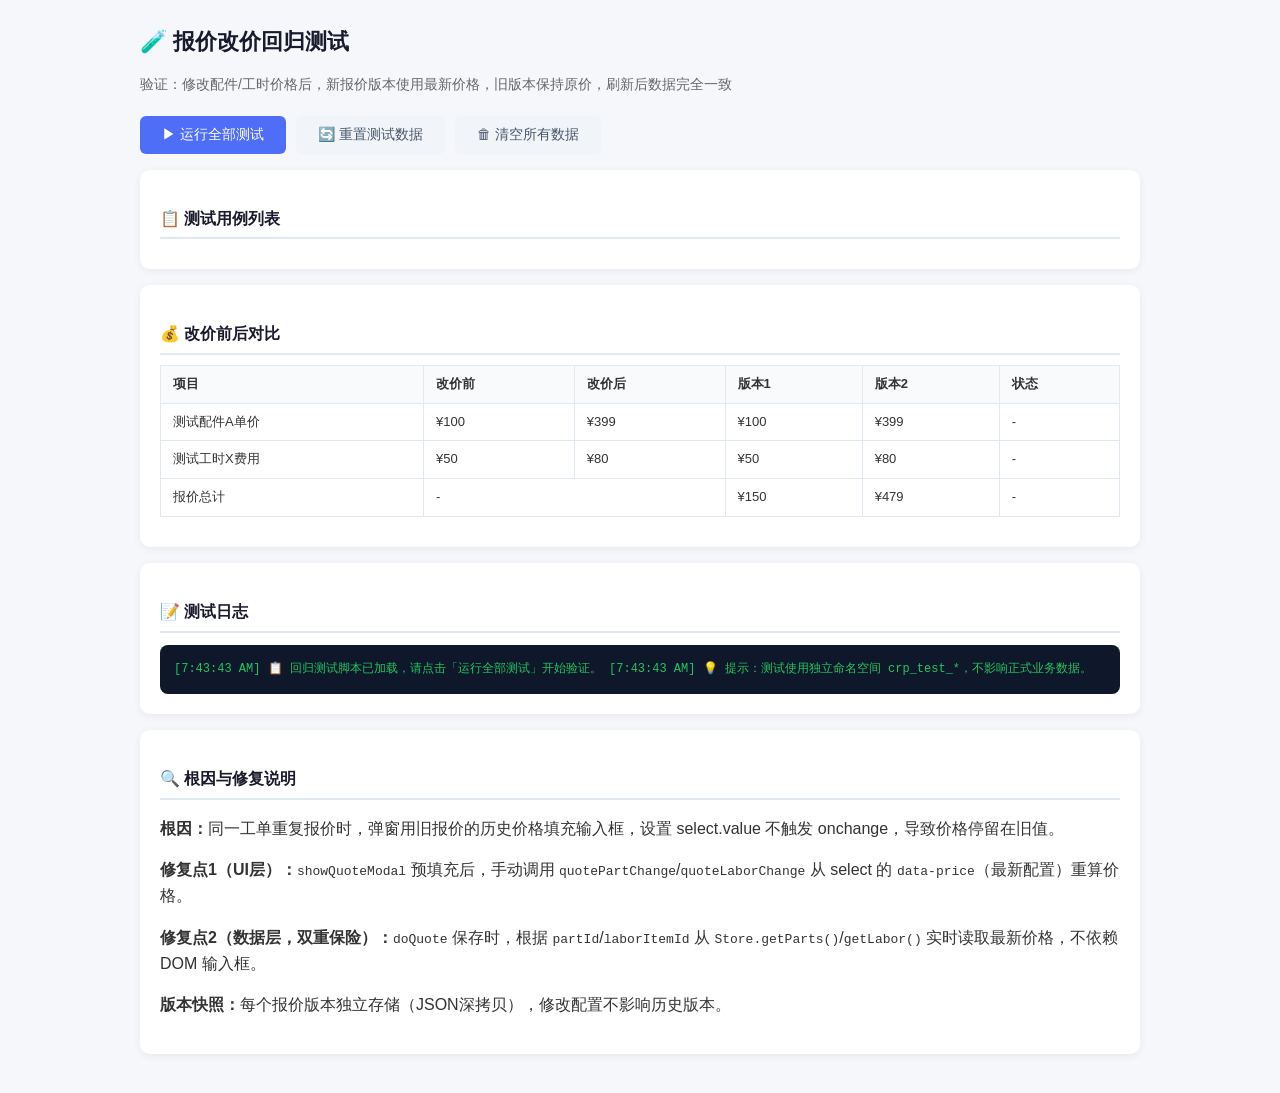
==== commit c1ec973c: ".798693375351552:a34acd2d0a158da3e6d429153006d479_6a32c78232409217d488bb77.6a33498832409217d488cf6a." ====
--- a/computer-repair-tool/test-quote-price.html
+++ b/computer-repair-tool/test-quote-price.html
@@ -83,6 +83,15 @@
 
 <script src="app.js"></script>
 <script>
+var CRP = window.CRP;
+var STATUS = CRP.STATUS;
+var STATUS_LABELS = CRP.STATUS_LABELS;
+var STORAGE_KEYS = CRP.STORAGE_KEYS;
+var Store = CRP.Store;
+var QuoteEngine = CRP.QuoteEngine;
+var renderQuoteTable = CRP.renderQuoteTable;
+var now = CRP.now;
+
 var TEST_PREFIX = 'crp_test_';
 var ORIGIN_KEYS = {};
 
